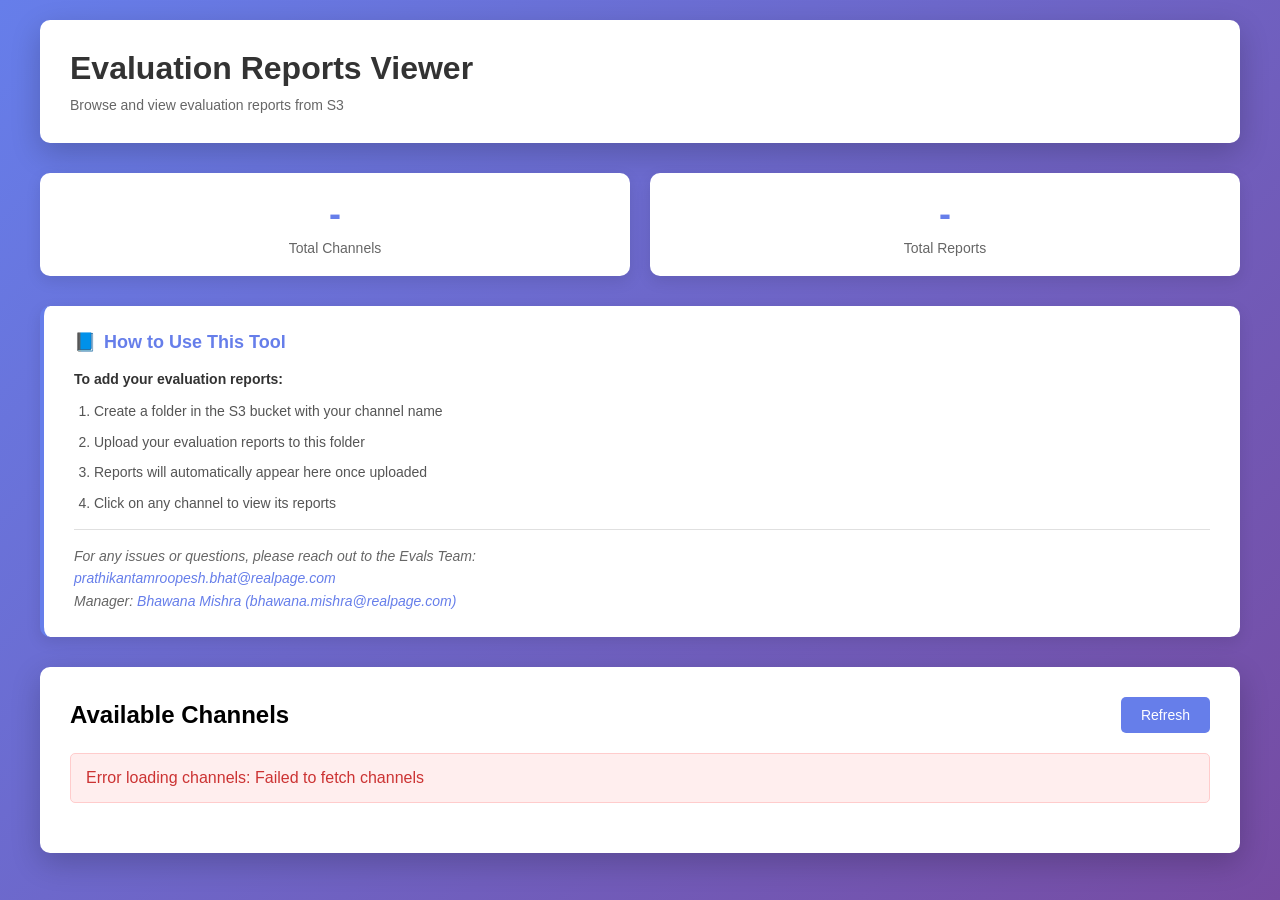
==== templates/index.html @ ac6f28ee "new web UI for report viwer" ====
<!DOCTYPE html>
<html lang="en">
<head>
    <meta charset="UTF-8">
    <meta name="viewport" content="width=device-width, initial-scale=1.0">
    <title>Evaluation Reports Viewer</title>
    <style>
        * {
            margin: 0;
            padding: 0;
            box-sizing: border-box;
        }
        body {
            font-family: -apple-system, BlinkMacSystemFont, 'Segoe UI', Roboto, Oxygen, Ubuntu, Cantarell, sans-serif;
            background: linear-gradient(135deg, #667eea 0%, #764ba2 100%);
            min-height: 100vh;
            padding: 20px;
        }
        .container {
            max-width: 1200px;
            margin: 0 auto;
        }
        .header {
            background: white;
            padding: 30px;
            border-radius: 10px;
            box-shadow: 0 10px 30px rgba(0,0,0,0.2);
            margin-bottom: 30px;
        }
        h1 {
            color: #333;
            margin-bottom: 10px;
        }
        .subtitle {
            color: #666;
            font-size: 14px;
        }
        .stats {
            display: grid;
            grid-template-columns: repeat(auto-fit, minmax(200px, 1fr));
            gap: 20px;
            margin-bottom: 30px;
        }
        .stat-card {
            background: white;
            padding: 20px;
            border-radius: 10px;
            box-shadow: 0 5px 15px rgba(0,0,0,0.1);
            text-align: center;
        }
        .stat-value {
            font-size: 36px;
            font-weight: bold;
            color: #667eea;
            margin-bottom: 5px;
        }
        .stat-label {
            color: #666;
            font-size: 14px;
        }
        .channels {
            background: white;
            padding: 30px;
            border-radius: 10px;
            box-shadow: 0 10px 30px rgba(0,0,0,0.2);
        }
        .channels-header {
            display: flex;
            justify-content: space-between;
            align-items: center;
            margin-bottom: 20px;
        }
        .channel-grid {
            display: grid;
            grid-template-columns: repeat(auto-fill, minmax(300px, 1fr));
            gap: 20px;
        }
        .channel-card {
            border: 2px solid #e0e0e0;
            border-radius: 8px;
            padding: 20px;
            cursor: pointer;
            transition: all 0.3s ease;
            text-decoration: none;
            color: inherit;
            display: flex;
            flex-direction: column;
            min-height: 120px;
        }
        .channel-card:hover {
            border-color: #667eea;
            transform: translateY(-2px);
            box-shadow: 0 5px 15px rgba(102, 126, 234, 0.2);
        }
        .channel-name {
            font-size: 18px;
            font-weight: 600;
            color: #333;
            margin-bottom: 15px;
            word-wrap: break-word;
            overflow-wrap: break-word;
            line-height: 1.4;
        }
        .channel-info {
            display: flex;
            flex-direction: column;
            gap: 8px;
            color: #666;
            font-size: 13px;
            margin-top: auto;
        }
        .channel-info span {
            display: block;
        }
        .loading {
            text-align: center;
            padding: 40px;
            color: #666;
        }
        .error {
            background: #fee;
            border: 1px solid #fcc;
            color: #c33;
            padding: 15px;
            border-radius: 5px;
            margin: 20px 0;
        }
        .refresh-btn {
            background: #667eea;
            color: white;
            border: none;
            padding: 10px 20px;
            border-radius: 5px;
            cursor: pointer;
            font-size: 14px;
        }
        .refresh-btn:hover {
            background: #5568d3;
        }
        .help-section {
            background: white;
            padding: 25px 30px;
            border-radius: 10px;
            box-shadow: 0 5px 15px rgba(0,0,0,0.1);
            margin-bottom: 30px;
            border-left: 4px solid #667eea;
        }
        .help-title {
            color: #667eea;
            font-size: 18px;
            font-weight: 600;
            margin-bottom: 15px;
            display: flex;
            align-items: center;
            gap: 8px;
        }
        .help-content {
            color: #555;
            font-size: 14px;
            line-height: 1.6;
        }
        .help-content ol {
            margin: 10px 0;
            padding-left: 20px;
        }
        .help-content li {
            margin: 8px 0;
        }
        .help-content strong {
            color: #333;
        }
        .contact-info {
            margin-top: 15px;
            padding-top: 15px;
            border-top: 1px solid #e0e0e0;
            font-style: italic;
            color: #666;
        }
        .contact-email {
            color: #667eea;
            text-decoration: none;
            font-weight: 500;
        }
        .contact-email:hover {
            text-decoration: underline;
        }
    </style>
</head>
<body>
    <div class="container">
        <div class="header">
            <h1>Evaluation Reports Viewer</h1>
            <p class="subtitle">Browse and view evaluation reports from S3</p>
        </div>

        <div class="stats" id="stats">
            <div class="stat-card">
                <div class="stat-value" id="total-channels">-</div>
                <div class="stat-label">Total Channels</div>
            </div>
            <div class="stat-card">
                <div class="stat-value" id="total-reports">-</div>
                <div class="stat-label">Total Reports</div>
            </div>
        </div>

        <div class="help-section">
            <div class="help-title">
                <span>📘</span> How to Use This Tool
            </div>
            <div class="help-content">
                <strong>To add your evaluation reports:</strong>
                <ol>
                    <li>Create a folder in the S3 bucket with your channel name</li>
                    <li>Upload your evaluation reports to this folder</li>
                    <li>Reports will automatically appear here once uploaded</li>
                    <li>Click on any channel to view its reports</li>
                </ol>
                <div class="contact-info">
                    For any issues or questions, please reach out to the Evals Team:<br>
                    <a href="mailto:prathikantamroopesh.bhat@realpage.com" class="contact-email">prathikantamroopesh.bhat@realpage.com</a><br>
                    Manager: <a href="mailto:bhawana.mishra@realpage.com" class="contact-email">Bhawana Mishra (bhawana.mishra@realpage.com)</a>
                </div>
            </div>
        </div>

        <div class="channels">
            <div class="channels-header">
                <h2>Available Channels</h2>
                <button class="refresh-btn" onclick="loadChannels()">Refresh</button>
            </div>
            <div id="channels-container">
                <div class="loading">Loading channels...</div>
            </div>
        </div>
    </div>

    <script>
        async function loadChannels() {
            const container = document.getElementById('channels-container');
            container.innerHTML = '<div class="loading">Loading channels...</div>';

            try {
                const response = await fetch('/api/channels');
                if (!response.ok) throw new Error('Failed to fetch channels');

                const channels = await response.json();

                if (channels.length === 0) {
                    container.innerHTML = '<div class="loading">No channels found</div>';
                    return;
                }

                // Update stats
                document.getElementById('total-channels').textContent = channels.length;
                const totalReports = channels.reduce((sum, ch) => sum + ch.count, 0);
                document.getElementById('total-reports').textContent = totalReports;

                // Render channels
                container.innerHTML = '<div class="channel-grid">' +
                    channels.map(channel => `
                        <a href="/reports/${channel.channel}" class="channel-card">
                            <div class="channel-name">${channel.channel}</div>
                            <div class="channel-info">
                                <span>${channel.count} reports</span>
                            </div>
                        </a>
                    `).join('') +
                    '</div>';

            } catch (error) {
                container.innerHTML = `<div class="error">Error loading channels: ${error.message}</div>`;
            }
        }

        // Load channels on page load
        loadChannels();
    </script>
</body>
</html>
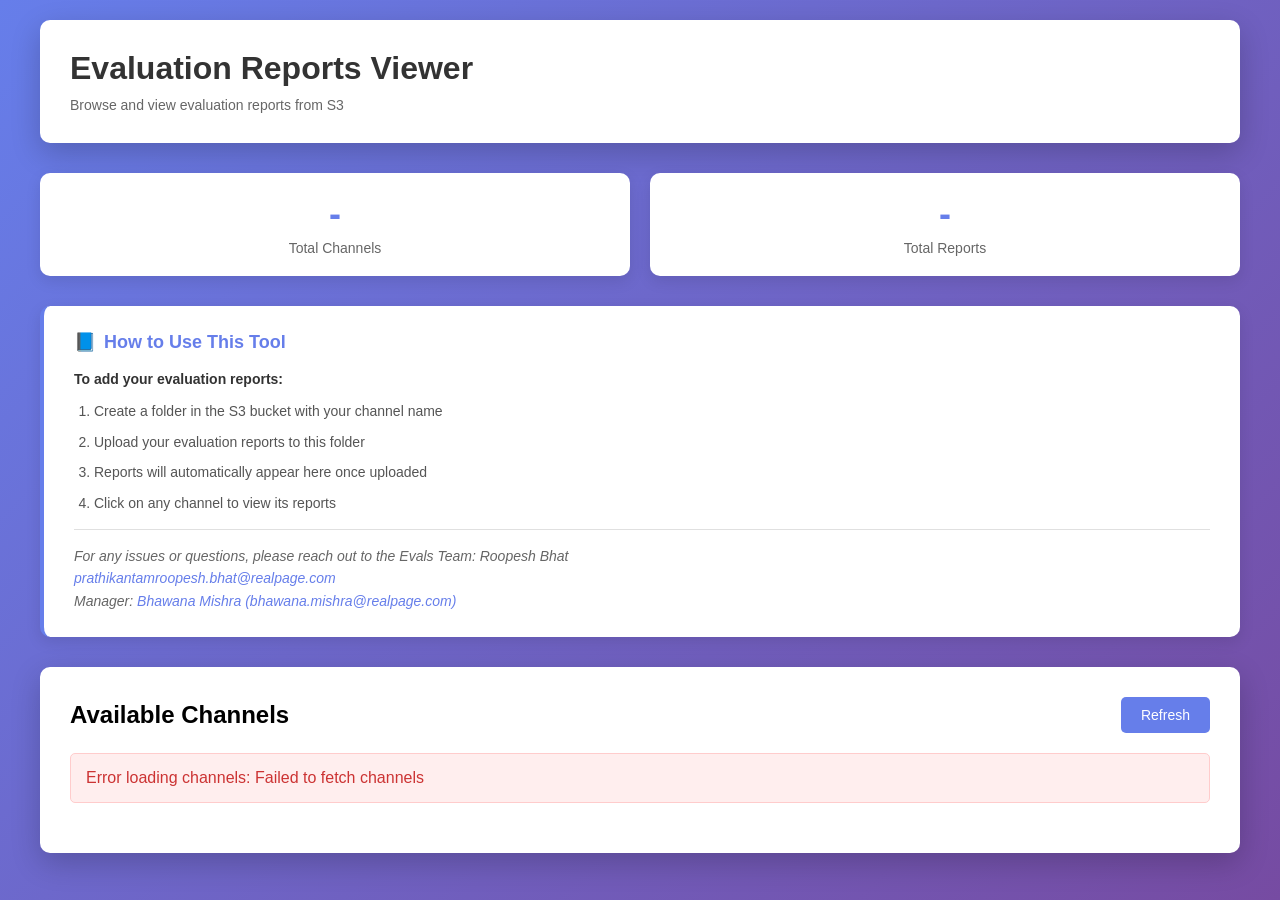
==== commit c57a2f14: "team update" ====
--- a/templates/index.html
+++ b/templates/index.html
@@ -217,7 +217,7 @@
                     <li>Click on any channel to view its reports</li>
                 </ol>
                 <div class="contact-info">
-                    For any issues or questions, please reach out to the Evals Team:<br>
+                    For any issues or questions, please reach out to the Evals Team: Roopesh Bhat <br>
                     <a href="mailto:prathikantamroopesh.bhat@realpage.com" class="contact-email">prathikantamroopesh.bhat@realpage.com</a><br>
                     Manager: <a href="mailto:bhawana.mishra@realpage.com" class="contact-email">Bhawana Mishra (bhawana.mishra@realpage.com)</a>
                 </div>
